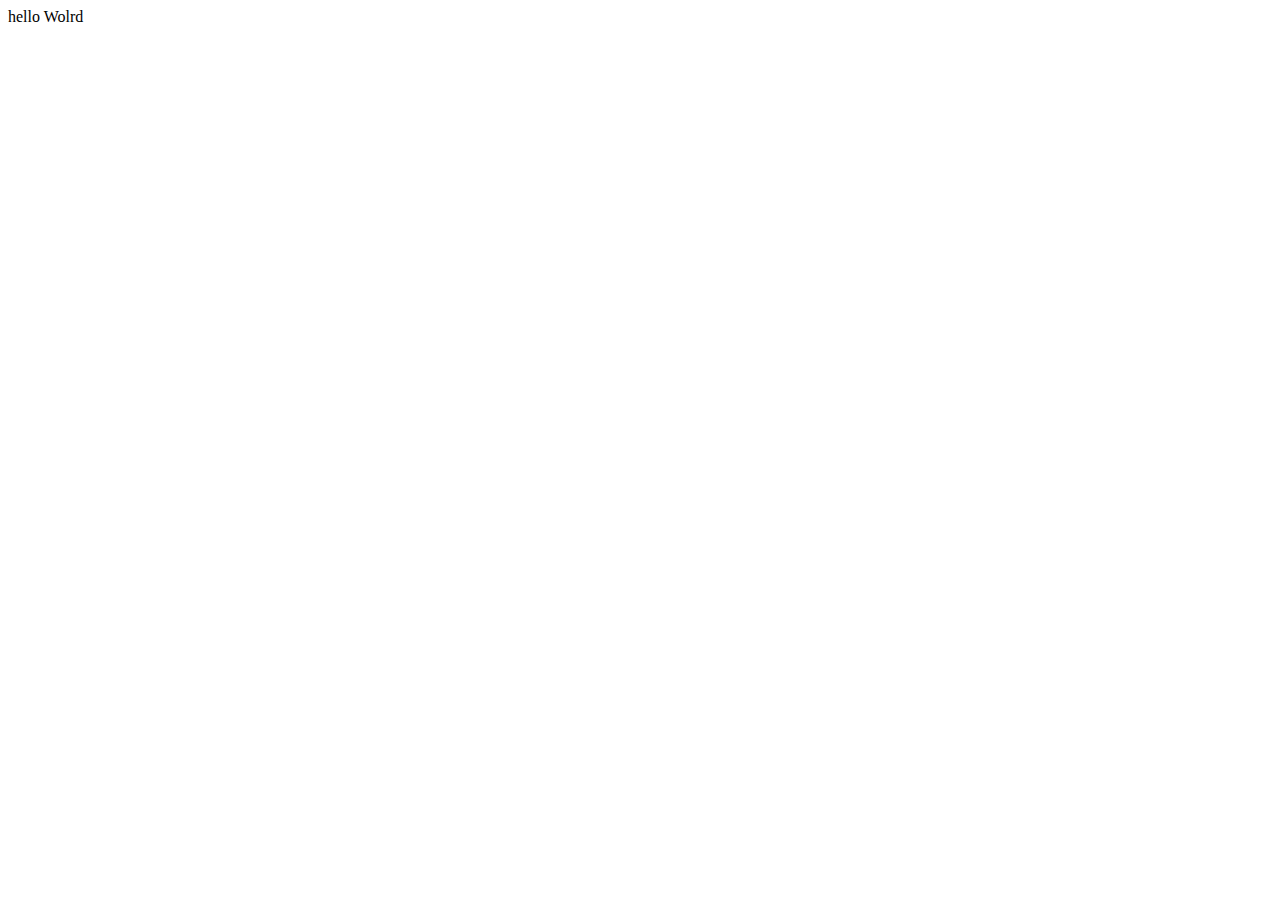
==== docs/index.html @ e4f9d3ea "create docs" ====
<!DOCTYPE html>
<html lang="en">
<head>
    <meta charset="UTF-8">
    <meta name="viewport" content="width=device-width, initial-scale=1.0">
    <title>나의 포트폴리오</title>
</head>
<body>
    hello Wolrd
</body>
</html>
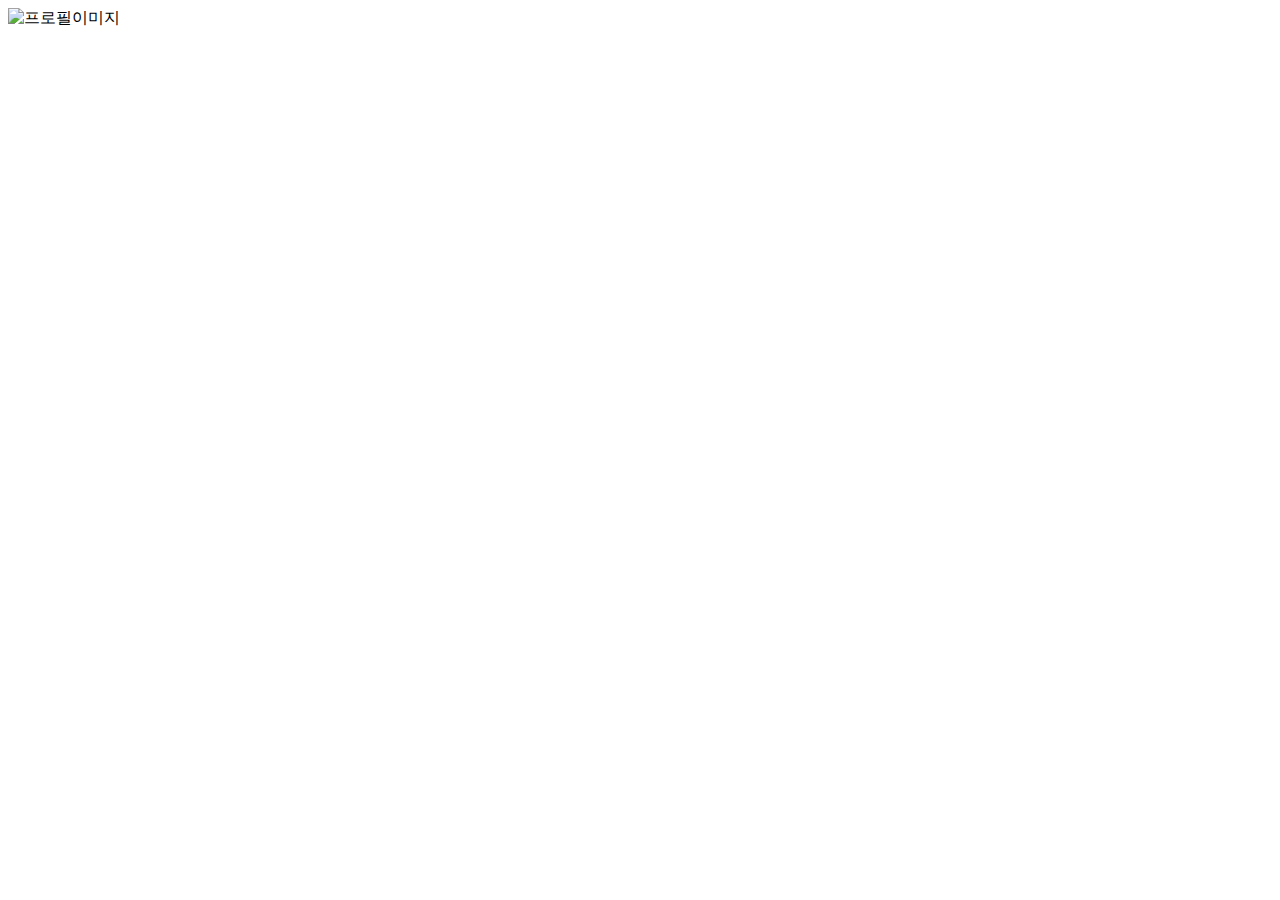
==== commit 4d6598ec: "base" ====
--- a/docs/index.html
+++ b/docs/index.html
@@ -6,6 +6,26 @@
     <title>나의 포트폴리오</title>
 </head>
 <body>
-    hello Wolrd
+    <div class="wrap">
+        <header>
+            <div class="intro">
+                <img src="#" alt="프로필이미지">
+                <!-- <p> 한줄 두줄 소개 </p> -->
+            </div>
+        </header>
+        <!-- <div class="project">
+            <div class="proj">
+                <p class="proj_name">프로젝트명</p>
+                <img src="#" alt="프로젝트 이미지">
+                <p class="time">2020-09-25 ~ </p>
+                <p class="proj_desc">Lorem ipsum dolor, sit amet consectetur adipisicing elit.</p>
+            </div>
+            프로젝트가 들어갈 예정
+        </div> -->
+        <div class="footer">
+            <!-- 푸터가 들어갈 예정 -->
+            <!-- 푸터 내용 - 연락처, 저작권 등 -->
+        </div>
+    </div>
 </body>
 </html>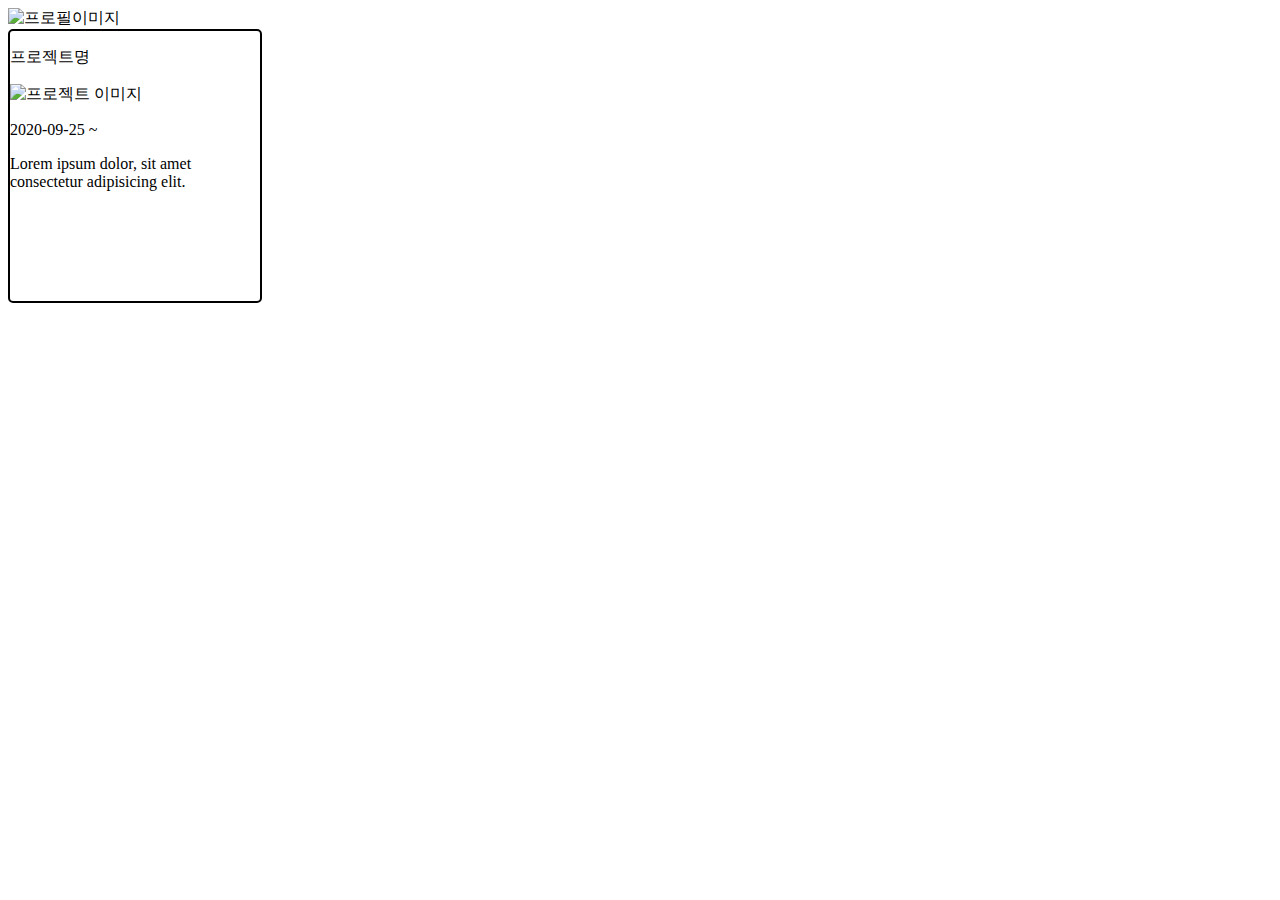
==== commit 7ab3d662: "add style" ====
--- a/docs/index.html
+++ b/docs/index.html
@@ -4,6 +4,7 @@
     <meta charset="UTF-8">
     <meta name="viewport" content="width=device-width, initial-scale=1.0">
     <title>나의 포트폴리오</title>
+    <link rel="stylesheet" href="css/style.css">
 </head>
 <body>
     <div class="wrap">
@@ -13,15 +14,14 @@
                 <!-- <p> 한줄 두줄 소개 </p> -->
             </div>
         </header>
-        <!-- <div class="project">
+        <div class="project">
             <div class="proj">
                 <p class="proj_name">프로젝트명</p>
                 <img src="#" alt="프로젝트 이미지">
                 <p class="time">2020-09-25 ~ </p>
                 <p class="proj_desc">Lorem ipsum dolor, sit amet consectetur adipisicing elit.</p>
             </div>
-            프로젝트가 들어갈 예정
-        </div> -->
+        </div>
         <div class="footer">
             <!-- 푸터가 들어갈 예정 -->
             <!-- 푸터 내용 - 연락처, 저작권 등 -->
--- a/docs/css/style.css
+++ b/docs/css/style.css
@@ -0,0 +1,7 @@
+
+.proj{
+    width:250px;
+    height:270px;
+    border:2px solid black;
+    border-radius: 5px;
+}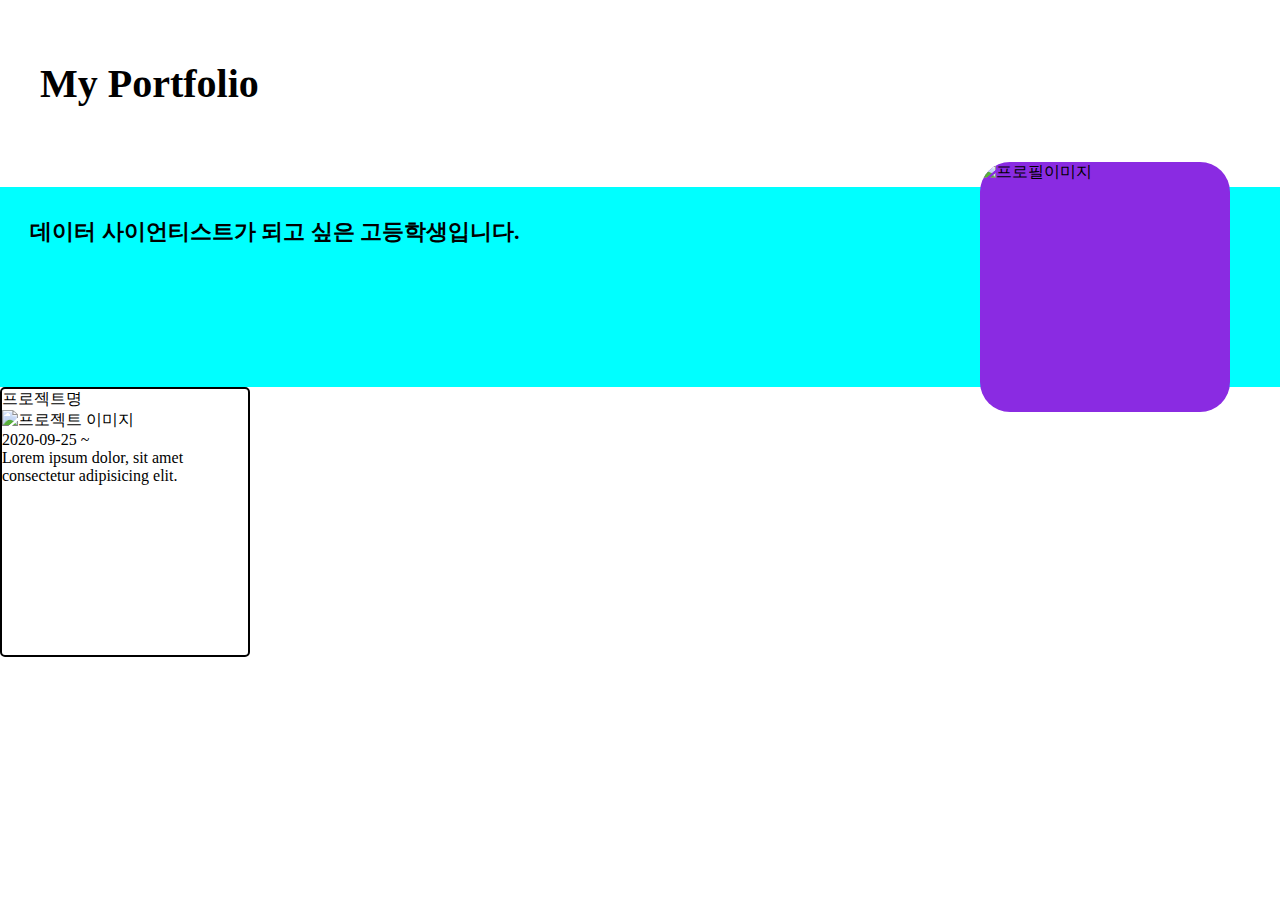
==== commit 6f5e6728: "header" ====
--- a/docs/index.html
+++ b/docs/index.html
@@ -1,31 +1,34 @@
 <!DOCTYPE html>
 <html lang="en">
-<head>
-    <meta charset="UTF-8">
-    <meta name="viewport" content="width=device-width, initial-scale=1.0">
+  <head>
+    <meta charset="UTF-8" />
+    <meta name="viewport" content="width=device-width, initial-scale=1.0" />
     <title>나의 포트폴리오</title>
-    <link rel="stylesheet" href="css/style.css">
-</head>
-<body>
+    <link rel="stylesheet" href="css/style.css" />
+  </head>
+  <body>
     <div class="wrap">
-        <header>
-            <div class="intro">
-                <img src="#" alt="프로필이미지">
-                <!-- <p> 한줄 두줄 소개 </p> -->
-            </div>
-        </header>
-        <div class="project">
-            <div class="proj">
-                <p class="proj_name">프로젝트명</p>
-                <img src="#" alt="프로젝트 이미지">
-                <p class="time">2020-09-25 ~ </p>
-                <p class="proj_desc">Lorem ipsum dolor, sit amet consectetur adipisicing elit.</p>
-            </div>
+      <header>
+        <p class="title">My Portfolio</p>
+        <div class="intro">
+          <img src="#" alt="프로필이미지" />
+          <p class="me">데이터 사이언티스트가 되고 싶은 고등학생입니다.</p>
         </div>
-        <div class="footer">
-            <!-- 푸터가 들어갈 예정 -->
-            <!-- 푸터 내용 - 연락처, 저작권 등 -->
+      </header>
+      <div class="project">
+        <div class="proj">
+          <p class="proj_name">프로젝트명</p>
+          <img src="#" alt="프로젝트 이미지" />
+          <p class="time">2020-09-25 ~</p>
+          <p class="proj_desc">
+            Lorem ipsum dolor, sit amet consectetur adipisicing elit.
+          </p>
         </div>
+      </div>
+      <div class="footer">
+        <!-- 푸터가 들어갈 예정 -->
+        <!-- 푸터 내용 - 연락처, 저작권 등 -->
+      </div>
     </div>
-</body>
-</html>+  </body>
+</html>
--- a/docs/css/style.css
+++ b/docs/css/style.css
@@ -1,7 +1,38 @@
-
-.proj{
-    width:250px;
-    height:270px;
-    border:2px solid black;
-    border-radius: 5px;
-}+* {
+  margin: 0;
+  padding: 0;
+  box-sizing: border-box;
+}
+p.title {
+  font-size: 40px;
+  font-weight: bold;
+  padding-top: 60px;
+  padding-left: 40px;
+}
+.me {
+  font-size: 22px;
+  font-weight: bold;
+  padding: 30px;
+}
+.intro {
+  margin-top: 80px;
+  background-color: aqua;
+  width: 100%;
+  height: 200px;
+}
+.intro img {
+  background-color: blueviolet;
+  display: block;
+  width: 250px;
+  height: 250px;
+  float: right;
+  margin-right: 50px;
+  margin-top: -25px;
+  border-radius: 30px;
+}
+.proj {
+  width: 250px;
+  height: 270px;
+  border: 2px solid black;
+  border-radius: 5px;
+}
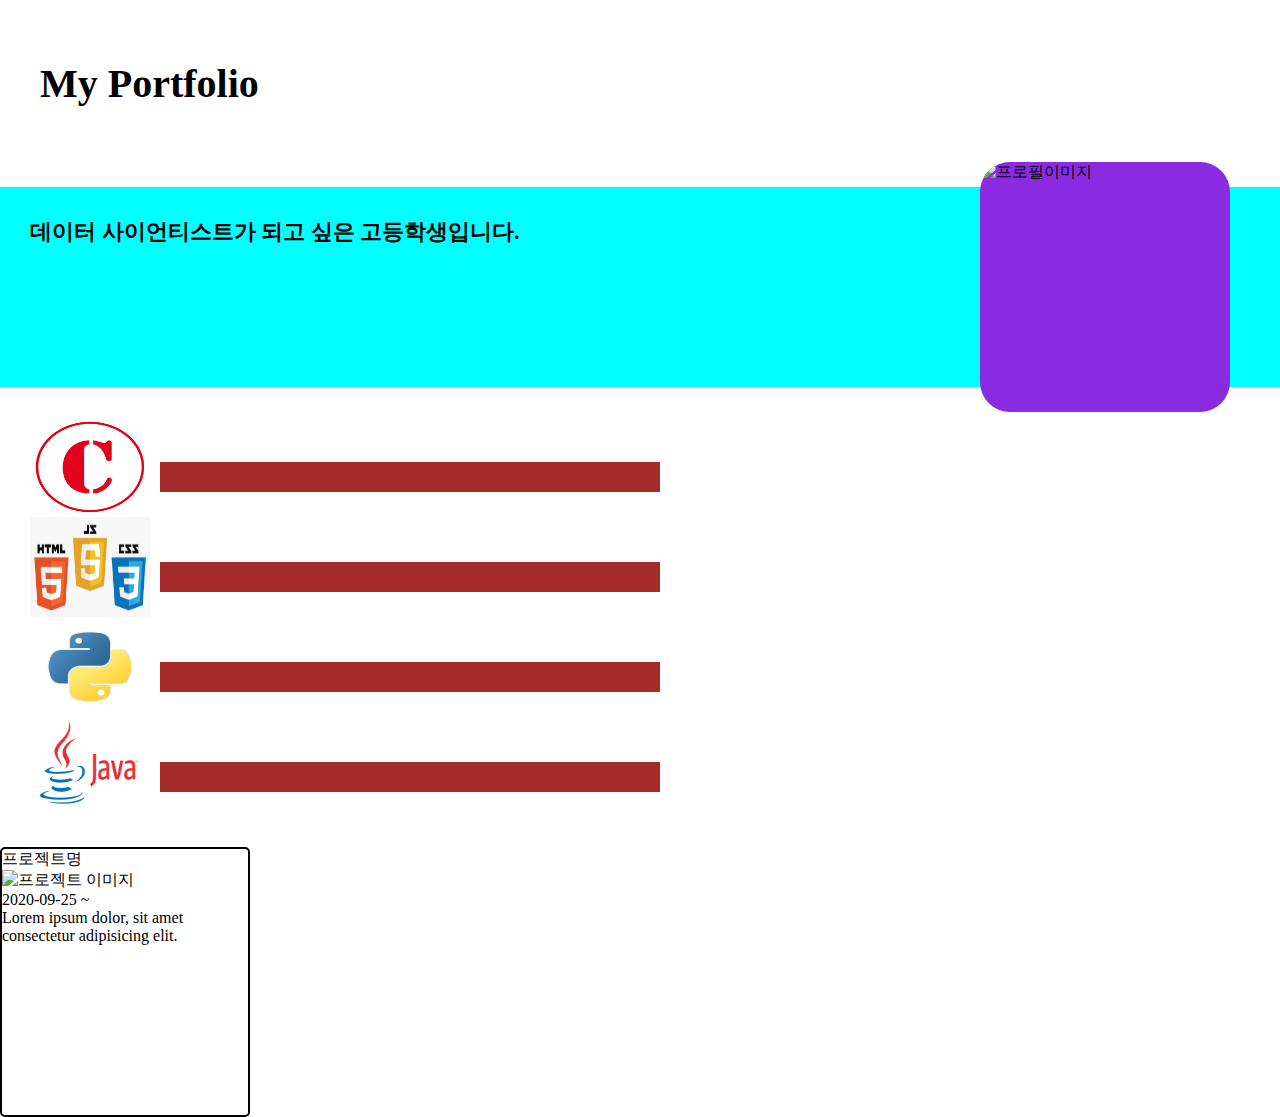
==== commit 701af36d: "talent" ====
--- a/docs/index.html
+++ b/docs/index.html
@@ -15,6 +15,24 @@
           <p class="me">데이터 사이언티스트가 되고 싶은 고등학생입니다.</p>
         </div>
       </header>
+      <div class="talent">
+        <div class="t-c">
+          <img src="./images/c.png" alt="C언어" />
+          <div class="gauge"></div>
+        </div>
+        <div class="t-web">
+          <img src="./images/web.png" alt="web" />
+          <div class="gauge"></div>
+        </div>
+        <div class="t-python">
+          <img src="./images/python.png" alt="python" />
+          <div class="gauge"></div>
+        </div>
+        <div class="t-java">
+          <img src="./images/java.jpg" alt="java" />
+          <div class="gauge"></div>
+        </div>
+      </div>
       <div class="project">
         <div class="proj">
           <p class="proj_name">프로젝트명</p>
--- a/docs/css/style.css
+++ b/docs/css/style.css
@@ -36,3 +36,45 @@
   border: 2px solid black;
   border-radius: 5px;
 }
+.talent {
+  margin: 30px;
+  position: relative;
+}
+.talent img {
+  width: 120px;
+  height: 100px;
+  position: relative;
+  display: block;
+}
+.t-c .gauge {
+  width: 500px;
+  height: 30px;
+  background-color: brown;
+  position: absolute;
+  left: 130px;
+  top: 45px;
+}
+.t-web .gauge {
+  width: 500px;
+  height: 30px;
+  background-color: brown;
+  position: absolute;
+  left: 130px;
+  top: 145px;
+}
+.t-python .gauge {
+  width: 500px;
+  height: 30px;
+  background-color: brown;
+  position: absolute;
+  left: 130px;
+  top: 245px;
+}
+.t-java .gauge {
+  width: 500px;
+  height: 30px;
+  background-color: brown;
+  position: absolute;
+  left: 130px;
+  top: 345px;
+}
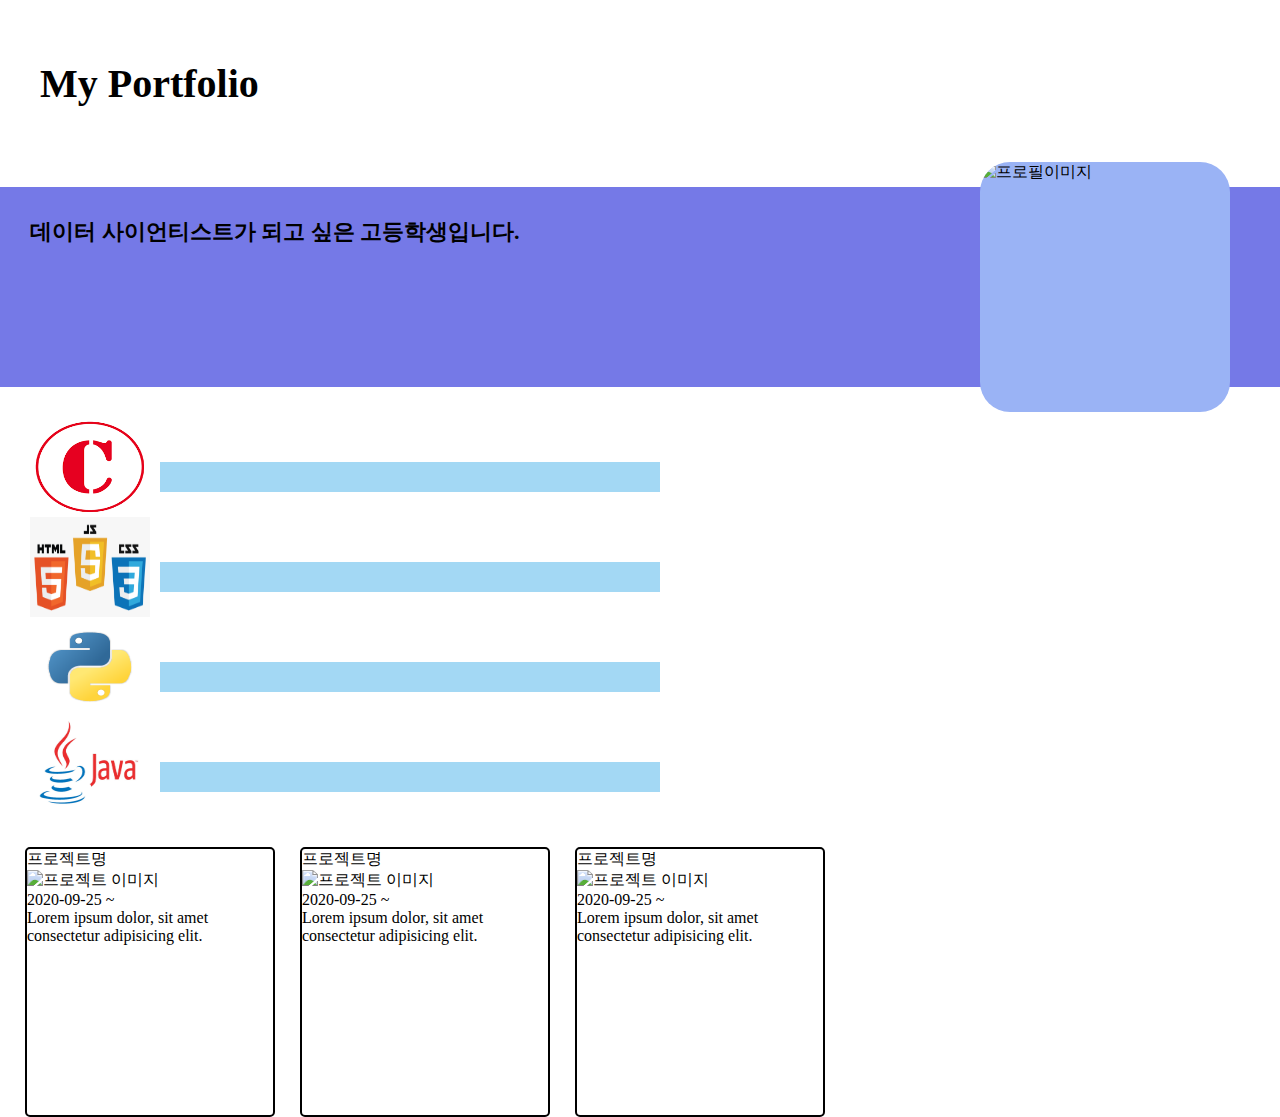
==== commit c01cacab: "submit" ====
--- a/docs/index.html
+++ b/docs/index.html
@@ -43,6 +43,26 @@
           </p>
         </div>
       </div>
+      <div class="project">
+        <div class="proj">
+          <p class="proj_name">프로젝트명</p>
+          <img src="#" alt="프로젝트 이미지" />
+          <p class="time">2020-09-25 ~</p>
+          <p class="proj_desc">
+            Lorem ipsum dolor, sit amet consectetur adipisicing elit.
+          </p>
+        </div>
+      </div>
+      <div class="project">
+        <div class="proj">
+          <p class="proj_name">프로젝트명</p>
+          <img src="#" alt="프로젝트 이미지" />
+          <p class="time">2020-09-25 ~</p>
+          <p class="proj_desc">
+            Lorem ipsum dolor, sit amet consectetur adipisicing elit.
+          </p>
+        </div>
+      </div>
       <div class="footer">
         <!-- 푸터가 들어갈 예정 -->
         <!-- 푸터 내용 - 연락처, 저작권 등 -->
--- a/docs/css/style.css
+++ b/docs/css/style.css
@@ -16,12 +16,12 @@
 }
 .intro {
   margin-top: 80px;
-  background-color: aqua;
+  background-color: #7579e7;
   width: 100%;
   height: 200px;
 }
 .intro img {
-  background-color: blueviolet;
+  background-color: #9ab3f5;
   display: block;
   width: 250px;
   height: 250px;
@@ -35,6 +35,8 @@
   height: 270px;
   border: 2px solid black;
   border-radius: 5px;
+  float: left;
+  margin-left: 25px;
 }
 .talent {
   margin: 30px;
@@ -49,7 +51,7 @@
 .t-c .gauge {
   width: 500px;
   height: 30px;
-  background-color: brown;
+  background-color: #a3d8f4;
   position: absolute;
   left: 130px;
   top: 45px;
@@ -57,7 +59,7 @@
 .t-web .gauge {
   width: 500px;
   height: 30px;
-  background-color: brown;
+  background-color: #a3d8f4;
   position: absolute;
   left: 130px;
   top: 145px;
@@ -65,7 +67,7 @@
 .t-python .gauge {
   width: 500px;
   height: 30px;
-  background-color: brown;
+  background-color: #a3d8f4;
   position: absolute;
   left: 130px;
   top: 245px;
@@ -73,7 +75,7 @@
 .t-java .gauge {
   width: 500px;
   height: 30px;
-  background-color: brown;
+  background-color: #a3d8f4;
   position: absolute;
   left: 130px;
   top: 345px;
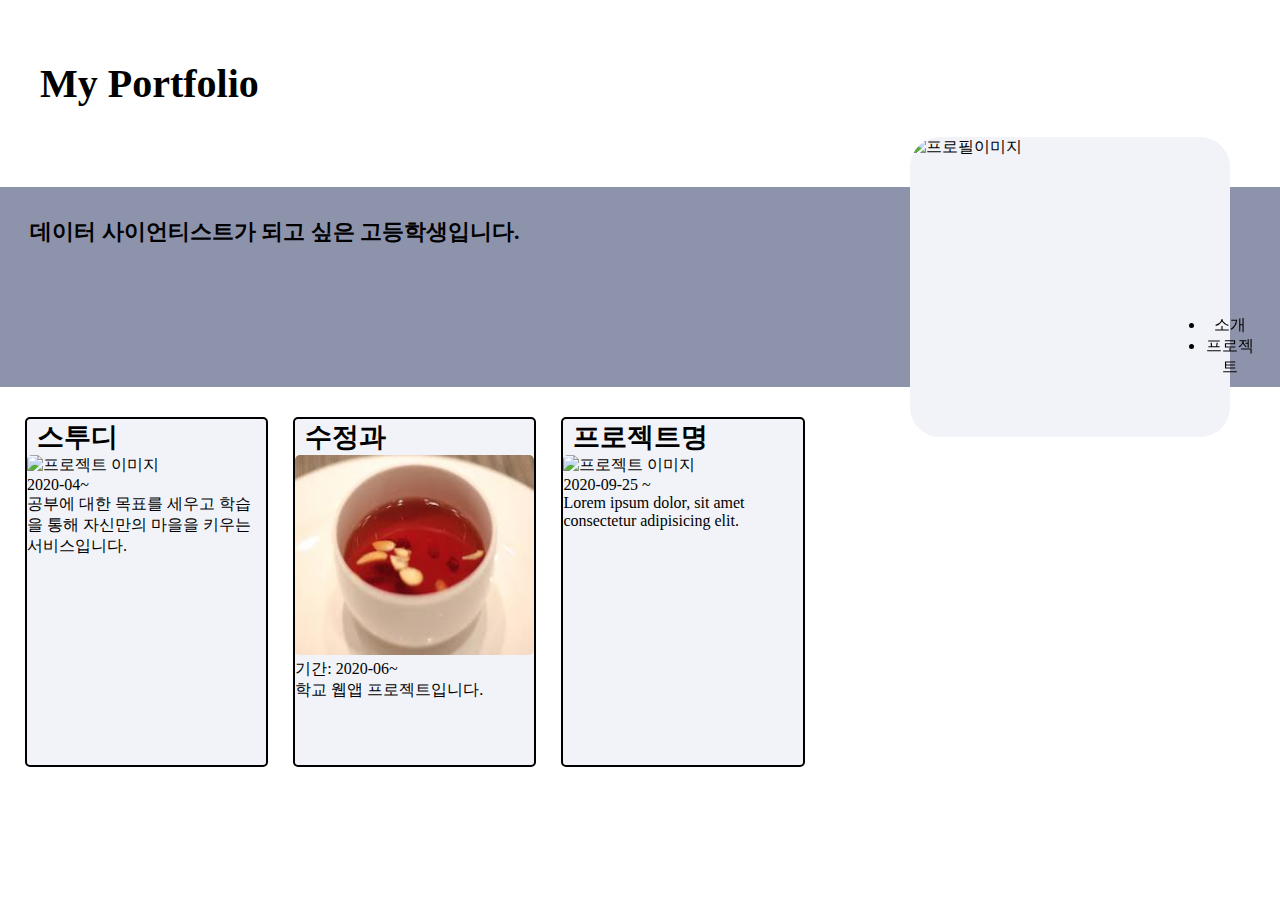
==== commit e9771c81: "update" ====
--- a/docs/index.html
+++ b/docs/index.html
@@ -10,12 +10,12 @@
     <div class="wrap">
       <header>
         <p class="title">My Portfolio</p>
-        <div class="intro">
+        <div id="intro">
           <img src="#" alt="프로필이미지" />
           <p class="me">데이터 사이언티스트가 되고 싶은 고등학생입니다.</p>
         </div>
       </header>
-      <div class="talent">
+      <!-- <div class="talent">
         <div class="t-c">
           <img src="./images/c.png" alt="C언어" />
           <div class="gauge"></div>
@@ -32,27 +32,32 @@
           <img src="./images/java.jpg" alt="java" />
           <div class="gauge"></div>
         </div>
-      </div>
+      </div> -->
+      <a href="./stoody.html">
       <div class="project">
         <div class="proj">
-          <p class="proj_name">프로젝트명</p>
+          <p class="proj_name">스투디</p>
           <img src="#" alt="프로젝트 이미지" />
-          <p class="time">2020-09-25 ~</p>
+          <p class="time">2020-04~</p>
           <p class="proj_desc">
-            Lorem ipsum dolor, sit amet consectetur adipisicing elit.
+            <!-- 프로젝트 간단 설명 -->
+            공부에 대한 목표를 세우고 학습을 통해 자신만의 마을을 키우는 서비스입니다.
           </p>
         </div>
       </div>
+    </a>
+    <a href="./su.html">
       <div class="project">
         <div class="proj">
-          <p class="proj_name">프로젝트명</p>
-          <img src="#" alt="프로젝트 이미지" />
-          <p class="time">2020-09-25 ~</p>
+          <p class="proj_name">수정과</p>
+          <img src="./images/sjg.jpg" alt="프로젝트 이미지" />
+          <p class="time">기간: 2020-06~</p>
           <p class="proj_desc">
-            Lorem ipsum dolor, sit amet consectetur adipisicing elit.
+            학교 웹앱 프로젝트입니다.
           </p>
         </div>
       </div>
+    </a>
       <div class="project">
         <div class="proj">
           <p class="proj_name">프로젝트명</p>
@@ -67,6 +72,11 @@
         <!-- 푸터가 들어갈 예정 -->
         <!-- 푸터 내용 - 연락처, 저작권 등 -->
       </div>
+      <ul class="quick">
+        <li id="info"><a href=".intro"><span>소개</span></a></li>
+        <li id="proj"><a href=".project"><span>프로젝트</span></a></li>
+        <!-- <li><a href=""><span></span></a></li> -->
+      </ul>
     </div>
   </body>
 </html>
--- a/docs/css/style.css
+++ b/docs/css/style.css
@@ -2,6 +2,11 @@
   margin: 0;
   padding: 0;
   box-sizing: border-box;
+}
+a {
+  display: block;
+  text-decoration: none;
+  color: #000;
 }
 p.title {
   font-size: 40px;
@@ -14,32 +19,57 @@
   font-weight: bold;
   padding: 30px;
 }
-.intro {
+#intro {
   margin-top: 80px;
-  background-color: #7579e7;
+  background-color: #8d93ab;
   width: 100%;
   height: 200px;
 }
-.intro img {
-  background-color: #9ab3f5;
+#intro img {
+  background-color: #f1f3f8;
   display: block;
-  width: 250px;
-  height: 250px;
+  width: 25%;
+  height: 300px;
   float: right;
   margin-right: 50px;
-  margin-top: -25px;
+  margin-top: -50px;
   border-radius: 30px;
 }
 .proj {
-  width: 250px;
-  height: 270px;
+  margin-top: 30px;
+  background-color: #f1f3f8;
+  width: 19%;
+  height: 350px;
   border: 2px solid black;
   border-radius: 5px;
   float: left;
   margin-left: 25px;
 }
-.talent {
-  margin: 30px;
+.proj_name {
+  font-size: 1.7em;
+  font-weight: bold;
+  padding-left: 10px;
+}
+.proj img {
+  width: 100%;
+  border-radius: 5px;
+  height: 200px;
+}
+.proj:hover {
+  background-color: rgba(0, 0, 0, 0.7);
+}
+
+.quick {
+  position: fixed;
+  top: 50%;
+  right: 25px;
+  z-index: 10;
+  width: 50px;
+  margin-top: -135px;
+  text-align: center;
+}
+/* .talent { */
+/* margin: 30px;
   position: relative;
 }
 .talent img {
@@ -79,4 +109,4 @@
   position: absolute;
   left: 130px;
   top: 345px;
-}
+} */ ;
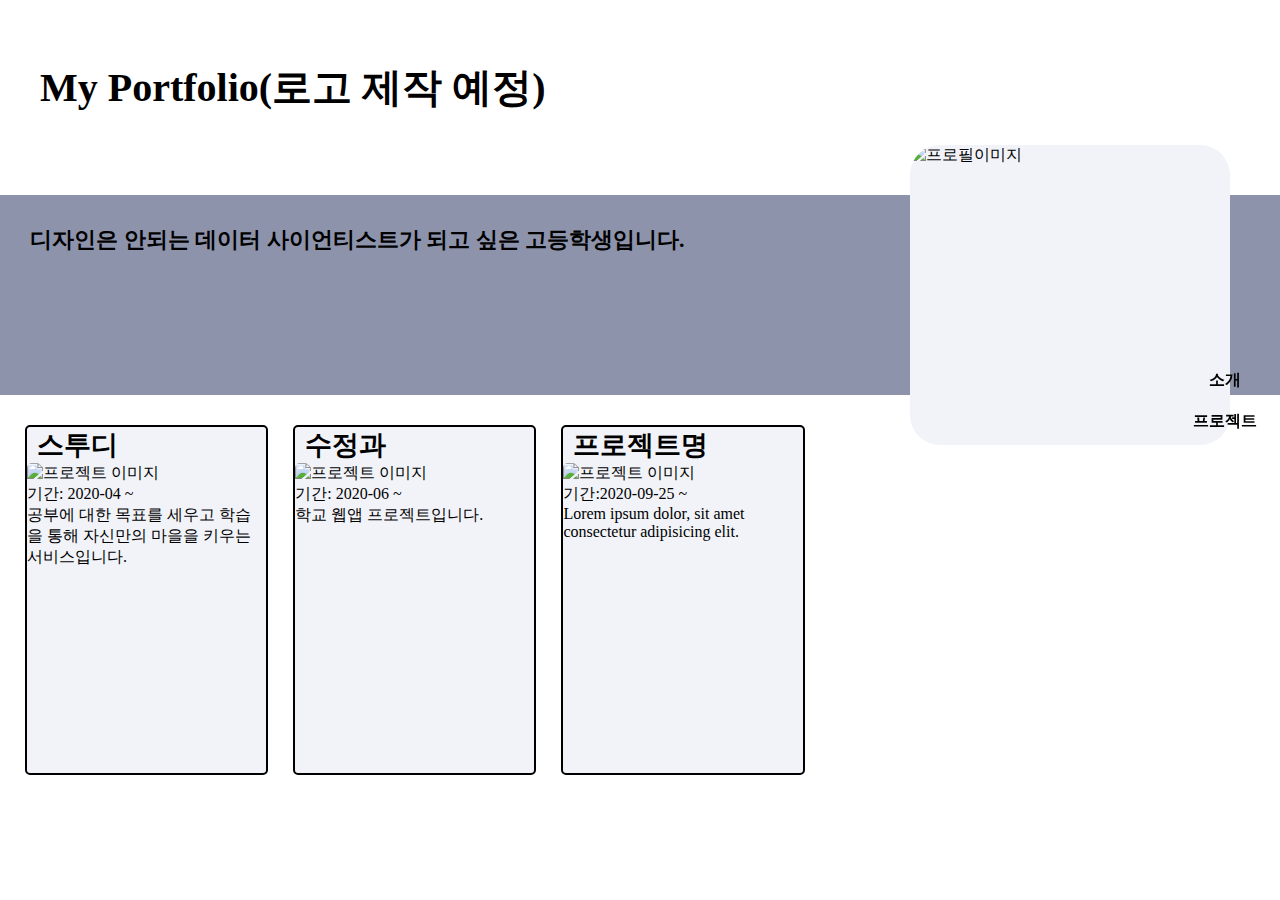
==== commit 80abd8a2: "change stoody" ====
--- a/docs/index.html
+++ b/docs/index.html
@@ -9,10 +9,10 @@
   <body>
     <div class="wrap">
       <header>
-        <p class="title">My Portfolio</p>
+        <p class="title">My Portfolio(로고 제작 예정)</p>
         <div id="intro">
           <img src="#" alt="프로필이미지" />
-          <p class="me">데이터 사이언티스트가 되고 싶은 고등학생입니다.</p>
+          <p class="me">디자인은 안되는 데이터 사이언티스트가 되고 싶은 고등학생입니다.</p>
         </div>
       </header>
       <!-- <div class="talent">
@@ -38,7 +38,7 @@
         <div class="proj">
           <p class="proj_name">스투디</p>
           <img src="#" alt="프로젝트 이미지" />
-          <p class="time">2020-04~</p>
+          <p class="time">기간: 2020-04 ~</p>
           <p class="proj_desc">
             <!-- 프로젝트 간단 설명 -->
             공부에 대한 목표를 세우고 학습을 통해 자신만의 마을을 키우는 서비스입니다.
@@ -50,8 +50,8 @@
       <div class="project">
         <div class="proj">
           <p class="proj_name">수정과</p>
-          <img src="./images/sjg.jpg" alt="프로젝트 이미지" />
-          <p class="time">기간: 2020-06~</p>
+          <img src="#" alt="프로젝트 이미지" />
+          <p class="time">기간: 2020-06 ~</p>
           <p class="proj_desc">
             학교 웹앱 프로젝트입니다.
           </p>
@@ -61,8 +61,8 @@
       <div class="project">
         <div class="proj">
           <p class="proj_name">프로젝트명</p>
-          <img src="#" alt="프로젝트 이미지" />
-          <p class="time">2020-09-25 ~</p>
+          <img src="#" alt="프로젝트 이미지"/>
+          <p class="time">기간:2020-09-25 ~</p>
           <p class="proj_desc">
             Lorem ipsum dolor, sit amet consectetur adipisicing elit.
           </p>
@@ -73,7 +73,7 @@
         <!-- 푸터 내용 - 연락처, 저작권 등 -->
       </div>
       <ul class="quick">
-        <li id="info"><a href=".intro"><span>소개</span></a></li>
+        <li id="info"><a href="intro"><span>소개</span></a></li>
         <li id="proj"><a href=".project"><span>프로젝트</span></a></li>
         <!-- <li><a href=""><span></span></a></li> -->
       </ul>
--- a/docs/css/style.css
+++ b/docs/css/style.css
@@ -2,6 +2,15 @@
   margin: 0;
   padding: 0;
   box-sizing: border-box;
+}
+ul {
+  list-style: none;
+}
+li {
+  font-weight: 900;
+  width: 90px;
+  padding: 10px;
+  margin-right: 30px;
 }
 a {
   display: block;
@@ -61,8 +70,8 @@
 
 .quick {
   position: fixed;
-  top: 50%;
-  right: 25px;
+  top: 55%;
+  right: 50px;
   z-index: 10;
   width: 50px;
   margin-top: -135px;
